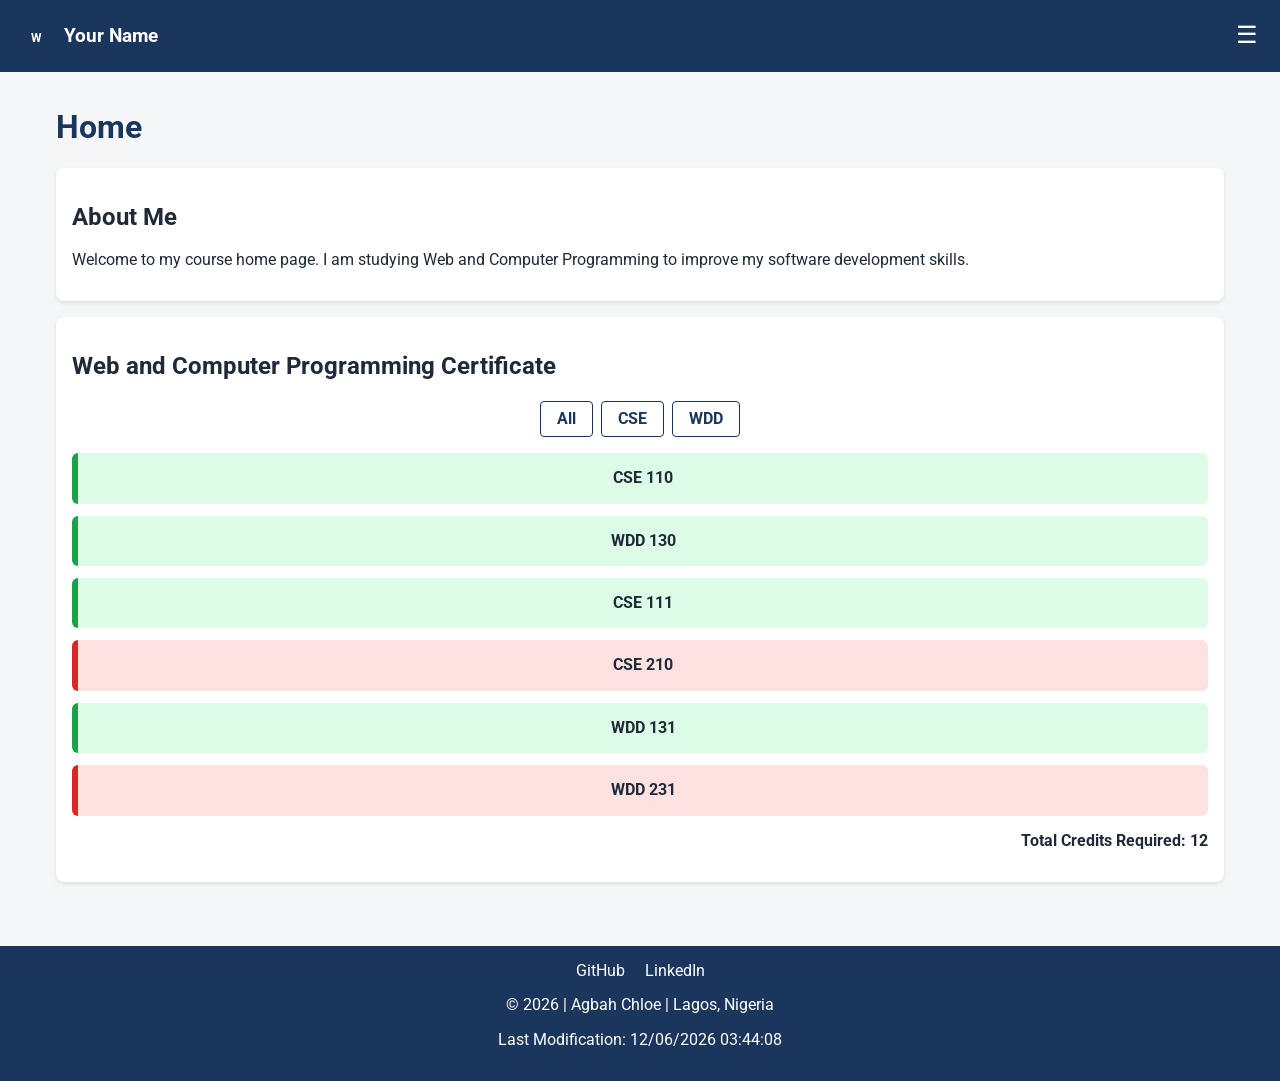
==== index.html @ f2eca005 "initial commit" ====
<!DOCTYPE html>
<html lang="en">
<head>
    <meta charset="UTF-8">
    <meta name="viewport" content="width=device-width, initial-scale=1.0">
    <title>WDD 231 - Course Home Page</title>
    <meta name="description" content="Course Home Page for WDD 231 Web Frontend Development I.">
    <meta name="author" content="Agbah Chloe">
    
    <!-- Google Fonts -->
    <link rel="preconnect" href="https://fonts.googleapis.com">
    <link rel="preconnect" href="https://fonts.gstatic.com" crossorigin>
    <link href="https://fonts.googleapis.com/css2?family=Roboto:wght@400;700&display=swap" rel="stylesheet">

    <!-- CSS -->
    <link rel="stylesheet" href="styles/normalize.css">
    <link rel="stylesheet" href="styles/small.css">
    <link rel="stylesheet" href="styles/larger.css">

    <!-- JavaScript (Deferred) -->
    <script src="scripts/navigation.js" defer></script>
    <script src="scripts/date.js" defer></script>
    <script src="scripts/course.js" defer></script>
</head>
<body>
    <header>
        <div class="logo-container">
            <!-- SVG Logo Placeholder -->
            <svg class="logo" viewBox="0 0 100 100" width="40" height="40" aria-label="Site Logo">
                <circle cx="50" cy="50" r="45" fill="#1b365d" />
                <text x="50%" y="55%" text-anchor="middle" fill="#ffffff" font-size="30" font-weight="bold" dy=".3em">W</text>
            </svg>
            <span>Your Name</span>
        </div>
        <button id="menu" aria-label="Toggle Navigation"></button>
        <nav>
            <ul class="navigation">
                <li><a href="#" class="active">Home</a></li>
                <li><a href="#">Chamber</a></li>
                <li><a href="#">Final</a></li>
            </ul>
        </nav>
    </header>

    <main>
        <h1>Home</h1>
        <div class="grid-container">
            <section class="card">
                <h2>About Me</h2>
                <p>Welcome to my course home page. I am studying Web and Computer Programming to improve my software development skills.</p>
            </section>

            <section class="card">
                <h2>Web and Computer Programming Certificate</h2>
                <div class="filter-buttons">
                    <button id="all">All</button>
                    <button id="cse">CSE</button>
                    <button id="wdd">WDD</button>
                </div>
                <div id="courses-container" class="courses-grid"></div>
                <p class="credits-info">Total Credits Required: <span id="total-credits">0</span></p>
            </section>
        </div>
    </main>

    <footer>
        <div class="social-links">
            <a href="https://github.com" target="_blank" rel="noopener">GitHub</a>
            <a href="https://linkedin.com" target="_blank" rel="noopener">LinkedIn</a>
        </div>
        <p>&copy; <span id="currentyear"></span> | Agbah Chloe | Lagos, Nigeria</p>
        <p id="lastModified"></p>
    </footer>
</body>
</html>
---- styles/small.css ----
:root {
    --primary-color: #1b365d;
    --secondary-color: #d97706;
    --background-color: #f4f6f8;
    --card-bg: #ffffff;
    --text-color: #1f2937;
    --completed-bg: #dcfce7;
    --completed-border: #16a34a;
    --incomplete-bg: #fee2e2;
    --incomplete-border: #dc2626;
}

body {
    font-family: 'Roboto', sans-serif;
    color: var(--text-color);
    background-color: var(--background-color);
    margin: 0;
    padding: 0;
}

header {
    background-color: var(--primary-color);
    color: white;
    padding: 1rem;
    display: flex;
    justify-content: space-between;
    align-items: center;
    position: relative;
}

.logo-container {
    display: flex;
    align-items: center;
    gap: 0.5rem;
    font-size: 1.2rem;
    font-weight: bold;
}

/* Navigation - Hamburger toggle on mobile */
#menu {
    font-size: 1.5rem;
    border: none;
    background: none;
    color: white;
    cursor: pointer;
}

#menu::before {
    content: "☰";
}

#menu.open::before {
    content: "❌";
}

nav {
    display: none;
    position: absolute;
    top: 100%;
    left: 0;
    width: 100%;
    background-color: var(--primary-color);
}

nav.open {
    display: block;
}

.navigation {
    list-style: none;
    margin: 0;
    padding: 0;
}

.navigation li a {
    display: block;
    padding: 0.8rem 1rem;
    color: white;
    text-decoration: none;
    text-align: center;
}

.navigation li a:hover {
    background-color: rgba(255, 255, 255, 0.2);
}

.navigation li a.active {
    background-color: var(--secondary-color);
}

main {
    padding: 1rem;
    max-width: 1200px;
    margin: 0 auto;
}

h1 {
    color: var(--primary-color);
}

.card {
    background: var(--card-bg);
    border-radius: 8px;
    padding: 1rem;
    margin-bottom: 1rem;
    box-shadow: 0 2px 4px rgba(0,0,0,0.1);
}

.filter-buttons {
    display: flex;
    gap: 0.5rem;
    margin-bottom: 1rem;
    justify-content: center;
}

.filter-buttons button {
    padding: 0.5rem 1rem;
    border: 1px solid var(--primary-color);
    background-color: white;
    color: var(--primary-color);
    cursor: pointer;
    border-radius: 4px;
    font-weight: bold;
}

.filter-buttons button:hover {
    background-color: var(--primary-color);
    color: white;
}

.courses-grid {
    display: grid;
    grid-template-columns: 1fr;
    gap: 0.75rem;
}

.course-card {
    padding: 1rem;
    border-radius: 6px;
    text-align: center;
    font-weight: bold;
    border-left: 6px solid;
}

.course-card.completed {
    background-color: var(--completed-bg);
    border-color: var(--completed-border);
}

.course-card.not-completed {
    background-color: var(--incomplete-bg);
    border-color: var(--incomplete-border);
}

.credits-info {
    font-weight: bold;
    text-align: right;
    margin-top: 1rem;
}

footer {
    background-color: var(--primary-color);
    color: white;
    text-align: center;
    padding: 1rem;
    margin-top: 2rem;
}

.social-links {
    margin-bottom: 0.5rem;
}

.social-links a {
    color: white;
    margin: 0 0.5rem;
    text-decoration: none;
}

.social-links a:hover {
    text-decoration: underline;
}
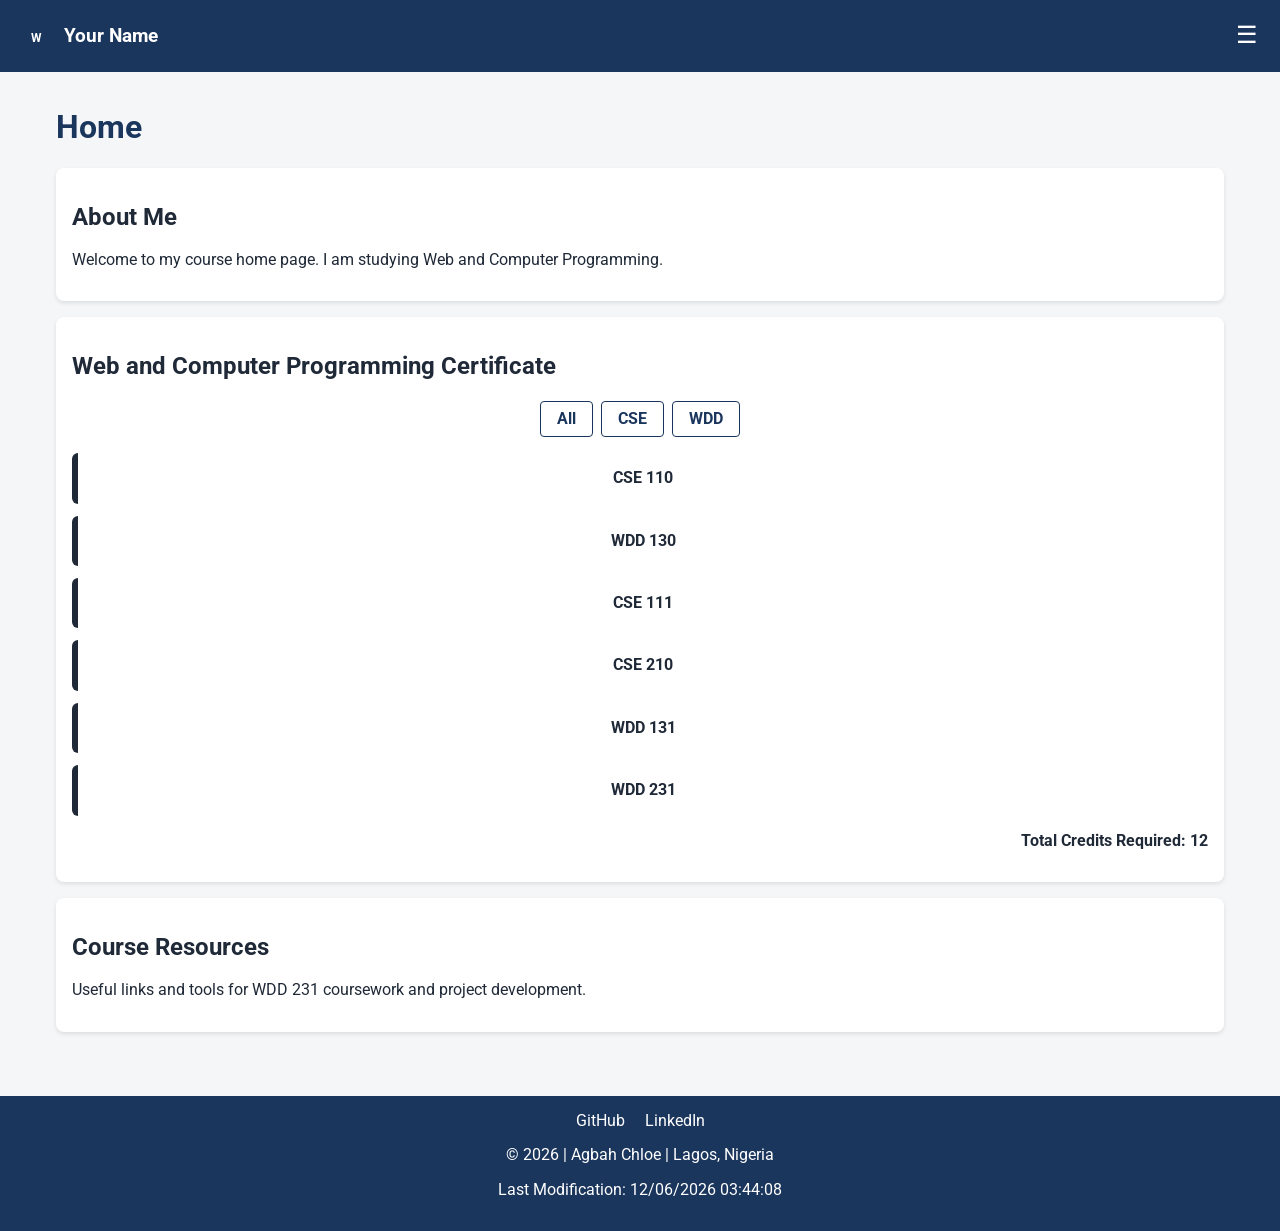
==== commit abb59d4c: "Add large.css file" ====
--- a/index.html
+++ b/index.html
@@ -11,7 +11,7 @@
     <link rel="preconnect" href="https://fonts.googleapis.com">
     <link rel="preconnect" href="https://fonts.gstatic.com" crossorigin>
     <link href="https://fonts.googleapis.com/css2?family=Roboto:wght@400;700&display=swap" rel="stylesheet">
-
+    
     <!-- CSS -->
     <link rel="stylesheet" href="styles/normalize.css">
     <link rel="stylesheet" href="styles/small.css">
@@ -43,25 +43,33 @@
     </header>
 
     <main>
-        <h1>Home</h1>
-        <div class="grid-container">
-            <section class="card">
-                <h2>About Me</h2>
-                <p>Welcome to my course home page. I am studying Web and Computer Programming to improve my software development skills.</p>
-            </section>
+    <h1>Home</h1>
+    <div class="grid-container">
+        <!-- Section 1 -->
+        <section class="card">
+            <h2>About Me</h2>
+            <p>Welcome to my course home page. I am studying Web and Computer Programming.</p>
+        </section>
 
-            <section class="card">
-                <h2>Web and Computer Programming Certificate</h2>
-                <div class="filter-buttons">
-                    <button id="all">All</button>
-                    <button id="cse">CSE</button>
-                    <button id="wdd">WDD</button>
-                </div>
-                <div id="courses-container" class="courses-grid"></div>
-                <p class="credits-info">Total Credits Required: <span id="total-credits">0</span></p>
-            </section>
-        </div>
-    </main>
+        <!-- Section 2 -->
+        <section class="card">
+            <h2>Web and Computer Programming Certificate</h2>
+            <div class="filter-buttons">
+                <button id="all">All</button>
+                <button id="cse">CSE</button>
+                <button id="wdd">WDD</button>
+            </div>
+            <div id="courses-container" class="courses-grid"></div>
+            <p class="credits-info">Total Credits Required: <span id="total-credits">0</span></p>
+        </section>
+
+        <!-- Section 3 (NEW) -->
+        <section class="card">
+            <h2>Course Resources</h2>
+            <p>Useful links and tools for WDD 231 coursework and project development.</p>
+        </section>
+    </div>
+</main>
 
     <footer>
         <div class="social-links">
--- a/styles/small.css
+++ b/styles/small.css
@@ -1,14 +1,11 @@
 :root {
     --primary-color: #1b365d;
-    --secondary-color: #d97706;
+    --secondary-color: #92400e; /* Updated to pass WCAG AA 4.5:1 ratio */
     --background-color: #f4f6f8;
     --card-bg: #ffffff;
     --text-color: #1f2937;
-    --completed-bg: #dcfce7;
-    --completed-border: #16a34a;
-    --incomplete-bg: #fee2e2;
-    --incomplete-border: #dc2626;
 }
+
 
 body {
     font-family: 'Roboto', sans-serif;
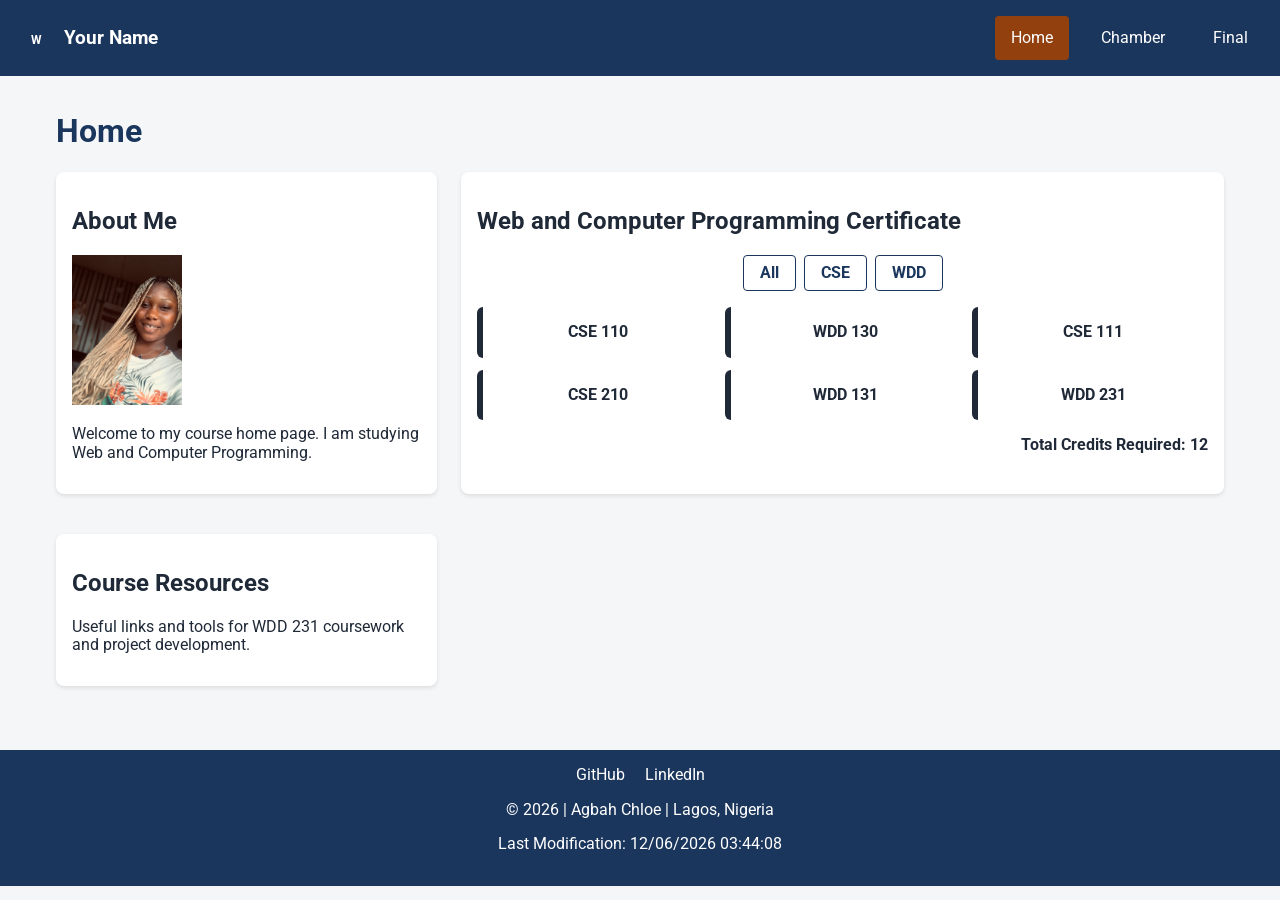
==== commit 42b09095: "Add images folder" ====
--- a/index.html
+++ b/index.html
@@ -15,7 +15,7 @@
     <!-- CSS -->
     <link rel="stylesheet" href="styles/normalize.css">
     <link rel="stylesheet" href="styles/small.css">
-    <link rel="stylesheet" href="styles/larger.css">
+    <link rel="stylesheet" href="styles/large.css">
 
     <!-- JavaScript (Deferred) -->
     <script src="scripts/navigation.js" defer></script>
@@ -48,6 +48,7 @@
         <!-- Section 1 -->
         <section class="card">
             <h2>About Me</h2>
+            <img src="images/profile.jpg" alt="Profile photo of Student Name" class="profile-img" width="110" height="150">
             <p>Welcome to my course home page. I am studying Web and Computer Programming.</p>
         </section>
 
--- a/styles/large.css
+++ b/styles/large.css
@@ -0,0 +1,30 @@
+@media (min-width: 768px) {
+    #menu {
+        display: none; /* Hide hamburger icon */
+    }
+
+    nav {
+        display: block !important;
+        position: static;
+        width: auto;
+    }
+
+    .navigation {
+        display: flex;
+        gap: 1rem;
+    }
+
+    .navigation li a {
+        border-radius: 4px;
+    }
+
+    .grid-container {
+        display: grid;
+        grid-template-columns: 1fr 2fr;
+        gap: 1.5rem;
+    }
+
+    .courses-grid {
+        grid-template-columns: repeat(3, 1fr);
+    }
+}
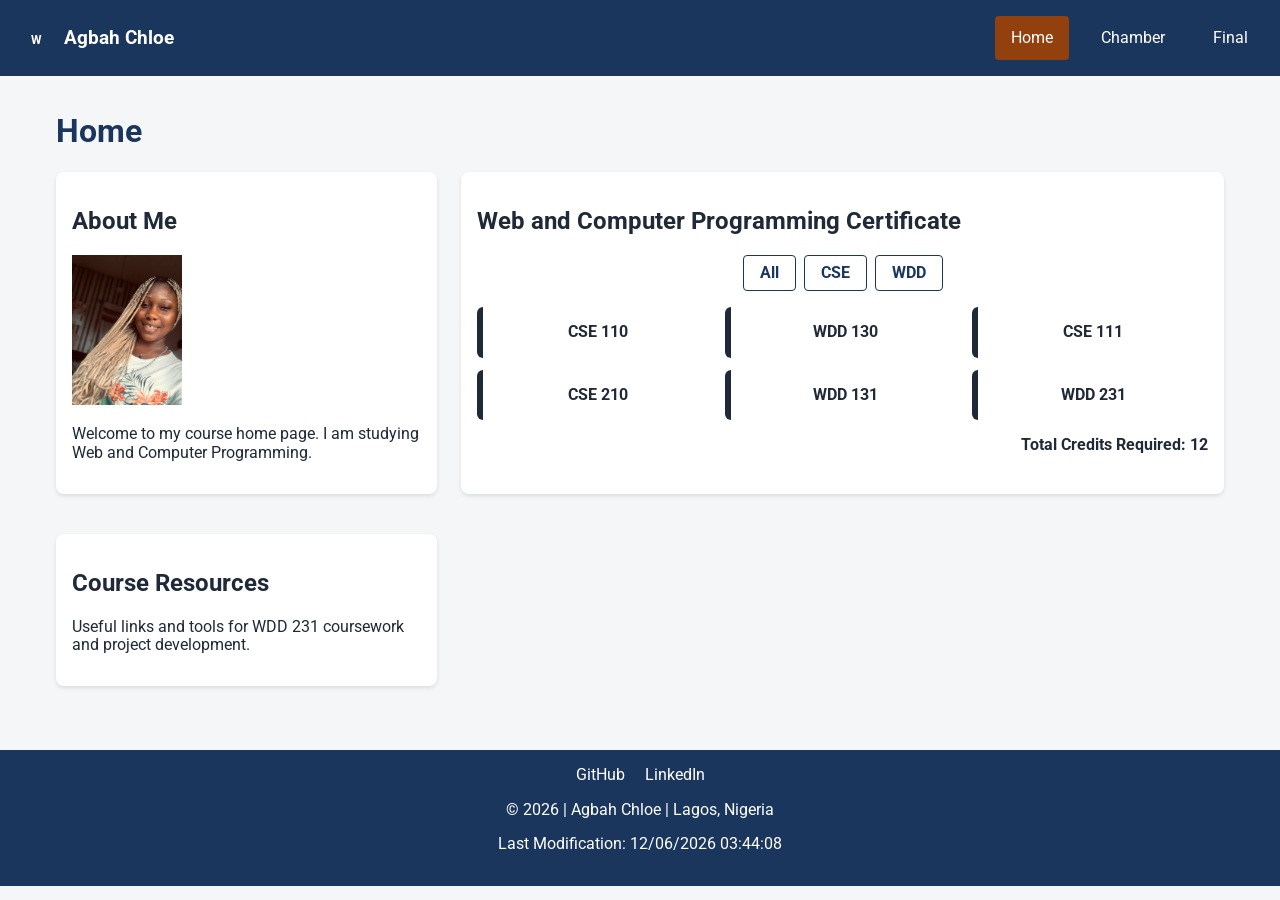
==== commit 65b1b17e: "updated index.html" ====
--- a/index.html
+++ b/index.html
@@ -30,7 +30,7 @@
                 <circle cx="50" cy="50" r="45" fill="#1b365d" />
                 <text x="50%" y="55%" text-anchor="middle" fill="#ffffff" font-size="30" font-weight="bold" dy=".3em">W</text>
             </svg>
-            <span>Your Name</span>
+            <span>Agbah Chloe</span>
         </div>
         <button id="menu" aria-label="Toggle Navigation"></button>
         <nav>
--- a/styles/small.css
+++ b/styles/small.css
@@ -4,6 +4,8 @@
     --background-color: #f4f6f8;
     --card-bg: #ffffff;
     --text-color: #1f2937;
+    --white-color: #ffffff;
+    --shadow-color: #0000001a;
 }
 
 
@@ -17,7 +19,7 @@
 
 header {
     background-color: var(--primary-color);
-    color: white;
+    color: var(--white-color);
     padding: 1rem;
     display: flex;
     justify-content: space-between;
@@ -38,7 +40,7 @@
     font-size: 1.5rem;
     border: none;
     background: none;
-    color: white;
+    color: var(--white-color);
     cursor: pointer;
 }
 
@@ -72,13 +74,13 @@
 .navigation li a {
     display: block;
     padding: 0.8rem 1rem;
-    color: white;
+    color: var(--white-color);
     text-decoration: none;
     text-align: center;
 }
 
 .navigation li a:hover {
-    background-color: rgba(255, 255, 255, 0.2);
+    background-color: #ffffff33;
 }
 
 .navigation li a.active {
@@ -100,7 +102,7 @@
     border-radius: 8px;
     padding: 1rem;
     margin-bottom: 1rem;
-    box-shadow: 0 2px 4px rgba(0,0,0,0.1);
+    box-shadow: 0 2px 4px var(--shadow-color);
 }
 
 .filter-buttons {
@@ -113,7 +115,7 @@
 .filter-buttons button {
     padding: 0.5rem 1rem;
     border: 1px solid var(--primary-color);
-    background-color: white;
+    background-color: var(--white-color);
     color: var(--primary-color);
     cursor: pointer;
     border-radius: 4px;
@@ -122,7 +124,7 @@
 
 .filter-buttons button:hover {
     background-color: var(--primary-color);
-    color: white;
+    color: var(--white-color);
 }
 
 .courses-grid {
@@ -157,7 +159,7 @@
 
 footer {
     background-color: var(--primary-color);
-    color: white;
+    color: var(--white-color);
     text-align: center;
     padding: 1rem;
     margin-top: 2rem;
@@ -168,7 +170,7 @@
 }
 
 .social-links a {
-    color: white;
+    color: var(--white-color);
     margin: 0 0.5rem;
     text-decoration: none;
 }
